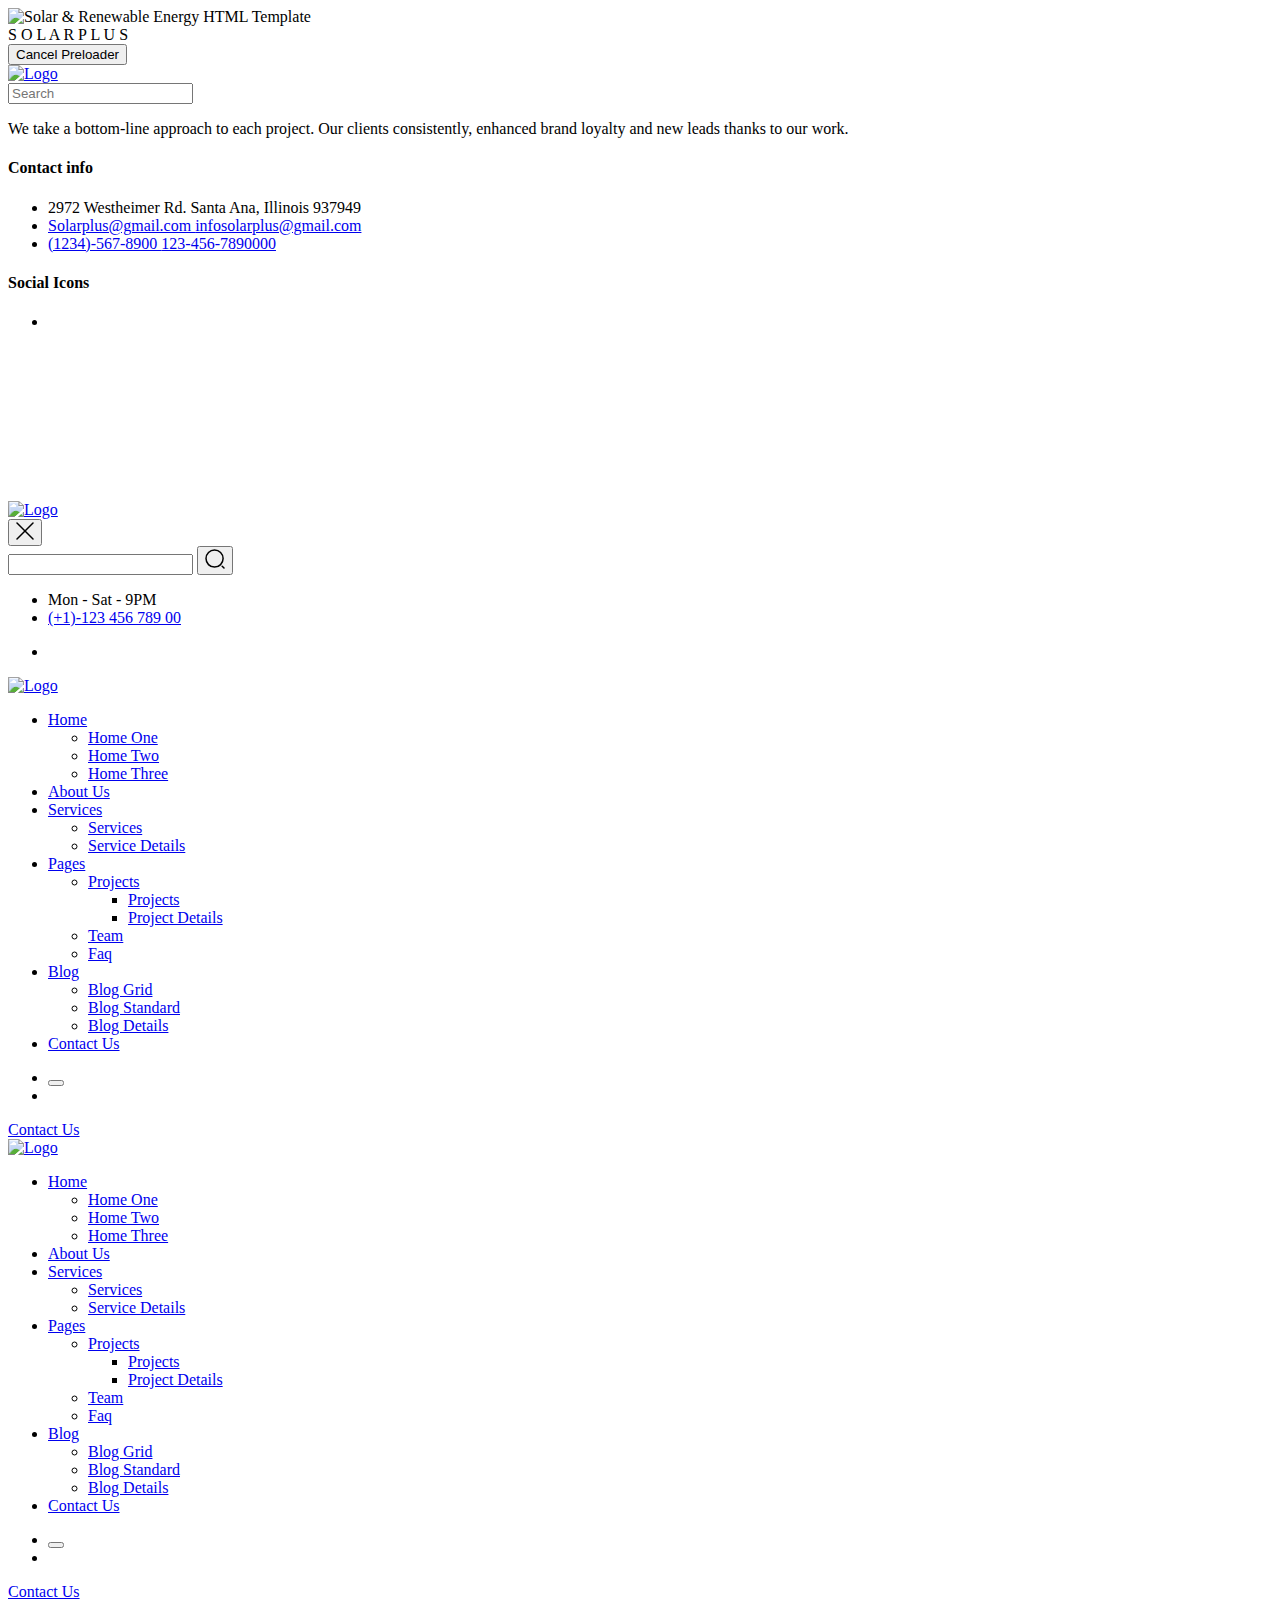
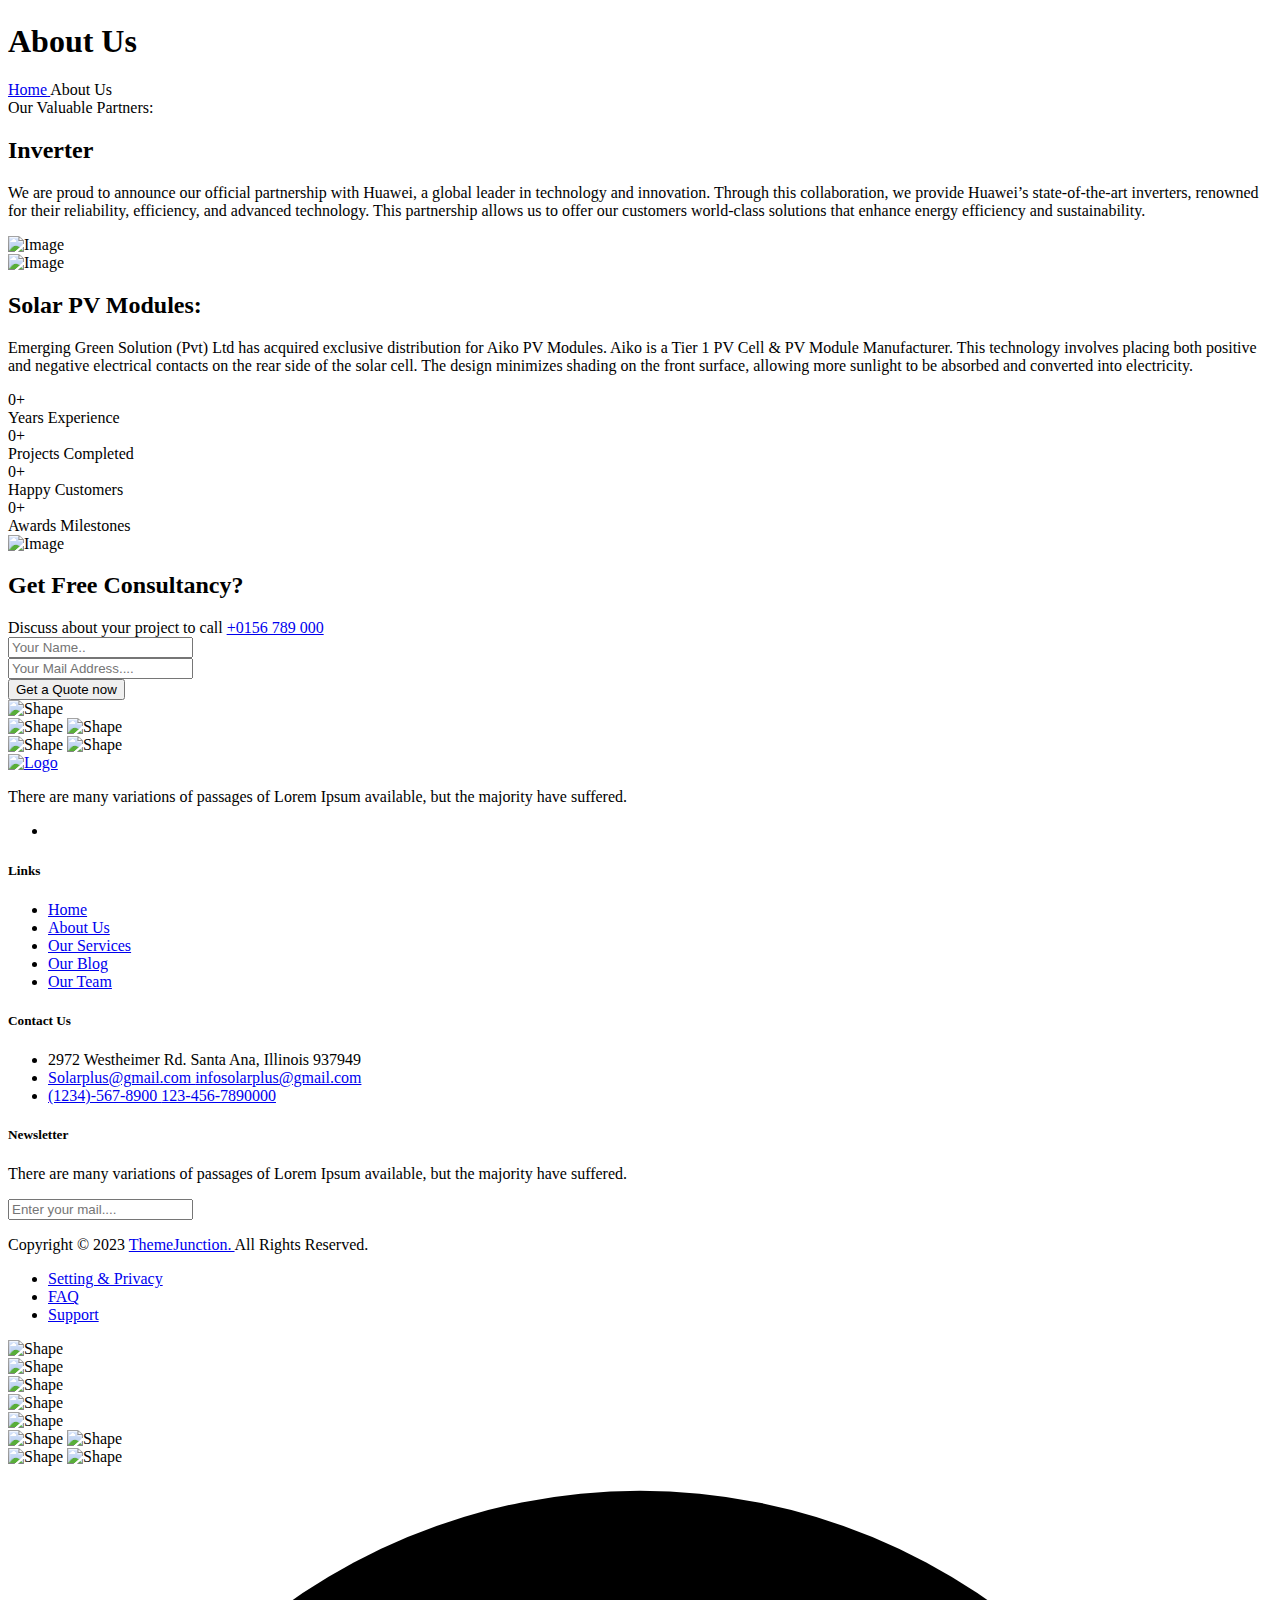
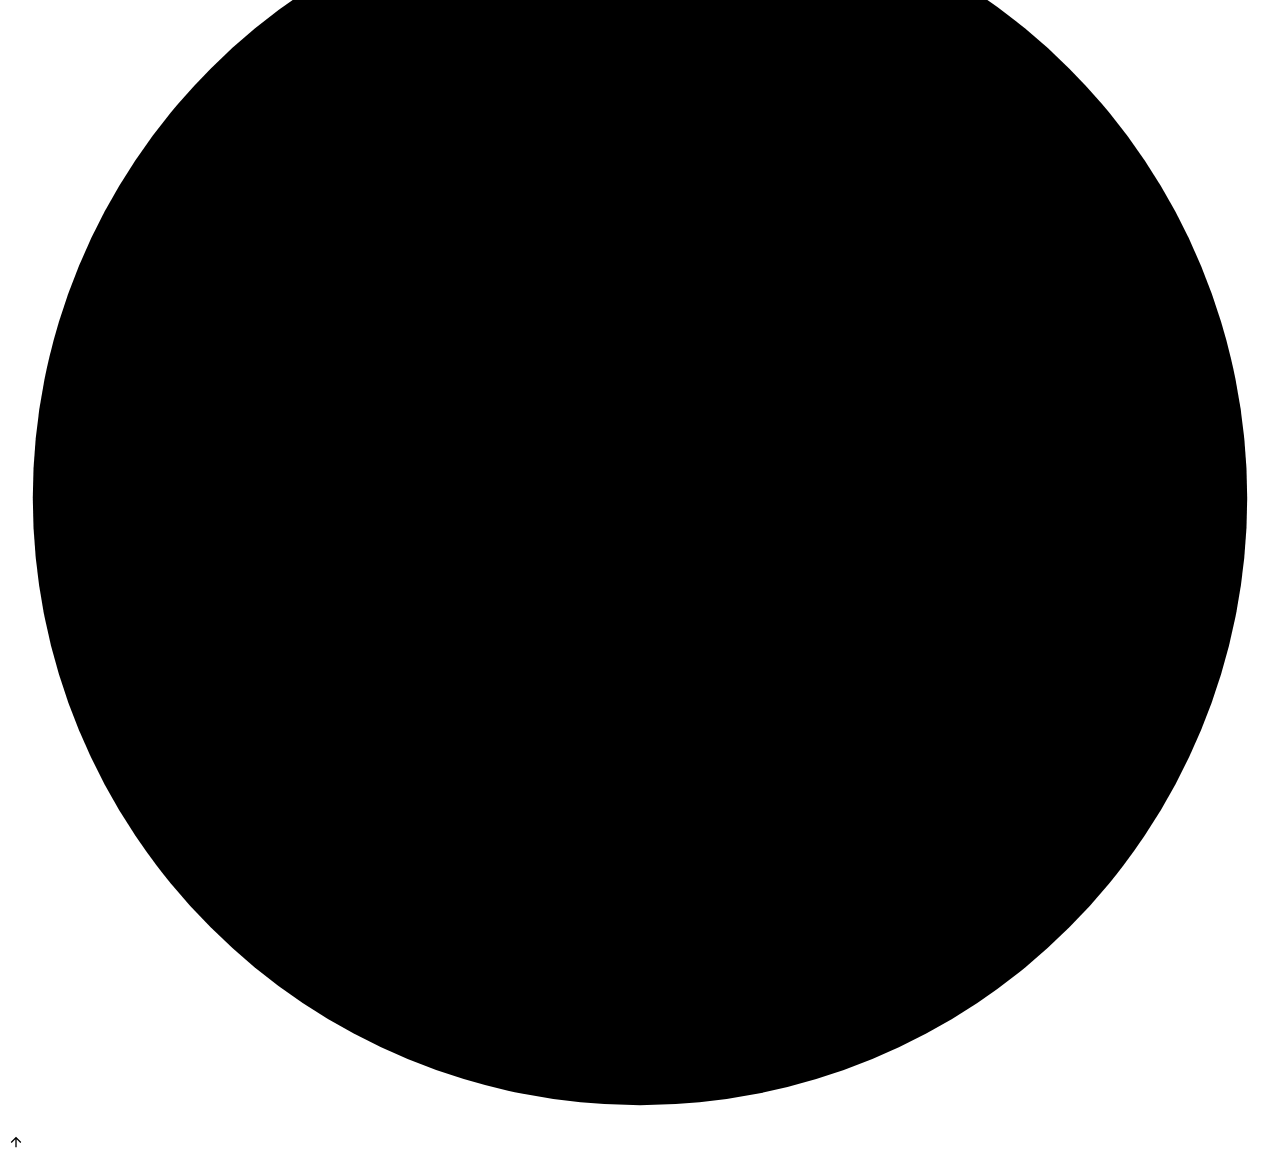
==== about-us.html @ 1e891305 "without ASSETS" ====
<!DOCTYPE html>
<html class="no-js" lang="en">

<head>
    <meta charset="utf-8" />
    <meta http-equiv="x-ua-compatible" content="ie=edge" />
    <meta name="viewport" content="width=device-width, initial-scale=1" />
    <meta name="description" content="" />

    <!-- Site Title -->
    <title>SolarPlus - Solar & Renewable Energy HTML Template</title>

    <!-- Place favicon.ico in the root directory -->
    <link rel="apple-touch-icon" href="assets/images/fav.svg" />
    <link rel="shortcut icon" type="image/x-icon" href="assets/images/fav.svg" />

    <!-- CSS here -->
    <link rel="stylesheet" href="assets/css/bootstrap.min.css" />
    <link rel="stylesheet" href="assets/css/font-awesome-pro.min.css" />
    <link rel="stylesheet" href="assets/css/flaticon_solar_plus.css" />
    <link rel="stylesheet" href="assets/css/swiper.min.css" />
    <link rel="stylesheet" href="assets/css/odometer.min.css" />
    <link rel="stylesheet" href="assets/css/magnific-popup.css" />
    <link rel="stylesheet" href="assets/css/meanmenu.css" />
    <link rel="stylesheet" href="assets/css/main.css" />
</head>

<body>
    <!-- Preloader start -->
    <div id="preloader" class="preloader">
        <div class="animation-preloader">
            <div class="spinner">
                <div class="loader-icon">
                    <img src="assets/images/fav.svg" alt="Solar & Renewable Energy HTML Template" />
                </div>
            </div>
            <div class="txt-loading">
                <span data-text-preloader="S" class="letters-loading"> S </span>
                <span data-text-preloader="O" class="letters-loading"> O </span>
                <span data-text-preloader="L" class="letters-loading"> L </span>
                <span data-text-preloader="A" class="letters-loading"> A </span>
                <span data-text-preloader="R" class="letters-loading"> R </span>
                <span data-text-preloader="P" class="letters-loading"> P </span>
                <span data-text-preloader="L" class="letters-loading"> L </span>
                <span data-text-preloader="U" class="letters-loading"> U </span>
                <span data-text-preloader="S" class="letters-loading"> S </span>
            </div>
        </div>
        <button class="tj-header-btn btn">Cancel Preloader</button>
    </div>
    <!-- Preloader end -->

    <!-- start: Offcanvas Area -->
    <div id="tj-overlay-bg" class="tj-overlay-canvas"></div>
    <div class="tj-offcanvas-area">
        <div class="tj-offcanvas-header d-flex align-items-center justify-content-between">
            <div class="logo-area text-center">
                <a href="index.html"><img src="assets/images/logos/main-logo.png" alt="Logo" /></a>
            </div>
            <div class="offcanvas-icon">
                <a id="canva_close" href="#">
                    <i class="fa-light fa-xmark"></i>
                </a>
            </div>
        </div>
        <div class="tj-search-box">
            <form action="#">
                <input type="text" class="form-control-1" name="search" id="search" placeholder="Search" />
                <a href="#"> <i class="fal fa-search"></i></a>
            </form>
        </div>
        <!-- Canvas Mobile Menu start -->
        <nav class="right_menu_togle mobile-navbar-menu d-lg-none" id="mobile-navbar-menu"></nav>
        <div class="canvas-content-area d-none d-lg-block">
            <div class="contact-info-list">
                <p class="des">
                    We take a bottom-line approach to each project. Our clients consistently, enhanced brand loyalty
                    and new leads thanks to our work.
                </p>
                <div class="canvas-title">
                    <h4 class="title">Contact info</h4>
                </div>
                <div class="footer-contact">
                    <ul>
                        <li><i class="flaticon-location"></i> 2972 Westheimer Rd. Santa Ana, Illinois 937949</li>
                        <li>
                            <i class="flaticon-open"></i>
                            <a href="mailto:solarplus@gmail.com">Solarplus@gmail.com </a>
                            <a href="mailto:infosolarplus@gmail.com">infosolarplus@gmail.com</a>
                        </li>
                        <li>
                            <i class="flaticon-phone"></i><a href="tel:(1234)5678900">(1234)-567-8900 </a>
                            <a class="d-block" href="tel:1234567890000">123-456-7890000</a>
                        </li>
                    </ul>
                </div>
            </div>
            <div class="offcanvas-share">
                <div class="canvas-title">
                    <h4 class="title">Social Icons</h4>
                </div>
                <ul>
                    <li>
                        <a href="#"><i class="fa-brands fa-x-twitter"></i></a>
                        <a href="#"><i class="fa-brands fa-whatsapp"></i></a>
                        <a href="#"><i class="fa-brands fa-instagram"></i></a>
                        <a href="#"><i class="fa-brands fa-facebook-f"></i></a>
                    </li>
                </ul>
            </div>
            <div class="contact-map">
                <iframe
                    src="https://maps.google.com/maps?q=manhatan&amp;t=&amp;z=13&amp;ie=UTF8&amp;iwloc=&amp;output=embed"
                    style="border: 0" allowfullscreen=""></iframe>
            </div>
        </div>
    </div>
    <!-- end: Offcanvas Area -->

    <!-- start: Search Popup -->
    <div class="search_popup">
        <div class="container">
            <div class="row">
                <div class="col-xxl-12">
                    <div class="search_wrapper">
                        <div class="search_top d-flex justify-content-between align-items-center">
                            <div class="search_logo">
                                <a href="index.html">
                                    <img src="assets/images/logos/main-logo.png" alt="Logo" />
                                </a>
                            </div>
                            <div class="search_close">
                                <button type="button" class="search_close_btn">
                                    <svg width="18" height="18" viewBox="0 0 18 18" fill="none"
                                        xmlns="http://www.w3.org/2000/svg">
                                        <path d="M17 1L1 17" stroke="currentColor" stroke-width="1.5"
                                            stroke-linecap="round" stroke-linejoin="round" />
                                        <path d="M1 1L17 17" stroke="currentColor" stroke-width="1.5"
                                            stroke-linecap="round" stroke-linejoin="round" />
                                    </svg>
                                </button>
                            </div>
                        </div>
                        <div class="search_form">
                            <form action="#">
                                <div class="search_input">
                                    <input class="search-input-field" type="text" placeholder="" />
                                    <span class="search-focus-border"></span>
                                    <button type="submit">
                                        <svg width="20" height="20" viewBox="0 0 20 20" fill="none"
                                            xmlns="http://www.w3.org/2000/svg">
                                            <path
                                                d="M9.55 18.1C14.272 18.1 18.1 14.272 18.1 9.55C18.1 4.82797 14.272 1 9.55 1C4.82797 1 1 4.82797 1 9.55C1 14.272 4.82797 18.1 9.55 18.1Z"
                                                stroke="currentColor" stroke-width="1.5" stroke-linecap="round"
                                                stroke-linejoin="round" />
                                            <path d="M19.0002 19.0002L17.2002 17.2002" stroke="currentColor"
                                                stroke-width="1.5" stroke-linecap="round" stroke-linejoin="round" />
                                        </svg>
                                    </button>
                                </div>
                            </form>
                        </div>
                    </div>
                </div>
            </div>
        </div>
    </div>
    <div class="search-popup-overlay"></div>
    <!-- end: Search Popup -->

    <!-- start: Header Area -->
    <header class="tj-header-area header-absolute header-1">
        <div class="tj-header-topbar-area">
            <div class="container">
                <div class="row">
                    <div class="col-lg-12">
                        <div class="header-content-area">
                            <div class="header-info">
                                <ul>
                                    <li><i class="flaticon-back-in-time"></i>Mon - Sat - 9PM</li>
                                    <li>
                                        <i class="flaticon-phone"></i><a href="tel:(+1)-12345678900">(+1)-123 456 789
                                            00</a>
                                    </li>
                                </ul>
                            </div>
                            <div class="header-share">
                                <ul>
                                    <li>
                                        <a href="#"><i class="fa-brands fa-x-twitter"></i></a>
                                        <a href="#"><i class="fa-brands fa-whatsapp"></i></a>
                                        <a href="#"><i class="fa-brands fa-instagram"></i></a>
                                        <a href="#"><i class="fa-brands fa-facebook-f"></i></a>
                                    </li>
                                </ul>
                            </div>
                        </div>
                    </div>
                </div>
            </div>
        </div>
        <div class="tj-bottom-content-area">
            <div class="container">
                <div class="row">
                    <div class="col-lg-12">
                        <div class="bottom-content-area">
                            <div class="menu-area">
                                <div class="logo-area">
                                    <a href="index.html"><img src="assets/images/logos/main-logo.png" alt="Logo" /></a>
                                </div>
                                <div class="tj-menu-area d-lg-block d-none">
                                    <nav>
                                        <ul>
                                            <li class="has-dropdown">
                                                <a href="index.html">Home</a>
                                                <ul class="sub-menu">
                                                    <li>
                                                        <a href="index.html">Home One</a>
                                                    </li>
                                                    <li><a href="index-2.html">Home Two</a></li>
                                                    <li><a href="index-3.html">Home Three</a></li>
                                                </ul>
                                            </li>
                                            <li class="current-menu-item">
                                                <a href="about-us.html">About Us</a>
                                            </li>
                                            <li class="has-dropdown">
                                                <a href="services.html">Services</a>
                                                <ul class="sub-menu">
                                                    <li>
                                                        <a href="services.html">Services</a>
                                                    </li>
                                                    <li>
                                                        <a href="service-details.html">Service Details</a>
                                                    </li>
                                                </ul>
                                            </li>
                                            <li class="has-dropdown">
                                                <a href="javascript:void(0)">Pages</a>
                                                <ul class="sub-menu">
                                                    <li class="has-dropdown">
                                                        <a href="project.html">Projects</a>
                                                        <ul class="sub-menu">
                                                            <li>
                                                                <a href="project.html">Projects</a>
                                                            </li>
                                                            <li>
                                                                <a href="project-details.html">Project Details</a>
                                                            </li>
                                                        </ul>
                                                    </li>
                                                    <li>
                                                        <a href="team.html">Team</a>
                                                    </li>
                                                    <li>
                                                        <a href="faq.html">Faq</a>
                                                    </li>
                                                </ul>
                                            </li>
                                            <li class="has-dropdown">
                                                <a href="blog.html">Blog</a>
                                                <ul class="sub-menu">
                                                    <li>
                                                        <a href="blog-grid.html">Blog Grid</a>
                                                    </li>
                                                    <li>
                                                        <a href="blog.html">Blog Standard</a>
                                                    </li>
                                                    <li>
                                                        <a href="blog-details.html">Blog Details</a>
                                                    </li>
                                                </ul>
                                            </li>
                                            <li><a href="contact.html">Contact Us</a></li>
                                        </ul>
                                    </nav>
                                </div>
                            </div>
                            <div class="info-right-item">
                                <div class="info-navbar">
                                    <ul>
                                        <li class="header_searce">
                                            <button class="search-btn">
                                                <i class="flaticon-search"></i>
                                            </button>
                                        </li>
                                        <li>
                                            <a class="canva_expander nav-menu-link menu-button" href="#"><i
                                                    class="flaticon-menu"></i></a>
                                        </li>
                                    </ul>
                                </div>
                                <div class="info-item d-none d-md-block">
                                    <a class="tj-header-btn btn" href="contact.html">Contact Us <i
                                            class="flaticon-right-arrow"></i></a>
                                </div>
                            </div>
                        </div>
                    </div>
                </div>
            </div>
        </div>
    </header>
    <header class="tj-header-area header-sticky header-1">
        <div class="tj-bottom-content-area">
            <div class="container">
                <div class="row">
                    <div class="col-lg-12">
                        <div class="bottom-content-area">
                            <div class="menu-area">
                                <div class="logo-area">
                                    <a href="index.html"><img src="assets/images/logos/main-logo.png" alt="Logo" /></a>
                                </div>
                                <div class="tj-menu-area d-lg-block d-none" id="main-menu">
                                    <nav id="mobile-menu">
                                        <ul>
                                            <li class="has-dropdown">
                                                <a href="index.html">Home</a>
                                                <ul class="sub-menu">
                                                    <li>
                                                        <a href="index.html">Home One</a>
                                                    </li>
                                                    <li><a href="index-2.html">Home Two</a></li>
                                                    <li><a href="index-3.html">Home Three</a></li>
                                                </ul>
                                            </li>
                                            <li class="current-menu-item">
                                                <a href="about-us.html">About Us</a>
                                            </li>
                                            <li class="has-dropdown">
                                                <a href="services.html">Services</a>
                                                <ul class="sub-menu">
                                                    <li>
                                                        <a href="services.html">Services</a>
                                                    </li>
                                                    <li>
                                                        <a href="service-details.html">Service Details</a>
                                                    </li>
                                                </ul>
                                            </li>
                                            <li class="has-dropdown">
                                                <a href="javascript:void(0)">Pages</a>
                                                <ul class="sub-menu">
                                                    <li class="has-dropdown">
                                                        <a href="project.html">Projects</a>
                                                        <ul class="sub-menu">
                                                            <li>
                                                                <a href="project.html">Projects</a>
                                                            </li>
                                                            <li>
                                                                <a href="project-details.html">Project Details</a>
                                                            </li>
                                                        </ul>
                                                    </li>
                                                    <li>
                                                        <a href="team.html">Team</a>
                                                    </li>
                                                    <li>
                                                        <a href="faq.html">Faq</a>
                                                    </li>
                                                </ul>
                                            </li>
                                            <li class="has-dropdown">
                                                <a href="blog.html">Blog</a>
                                                <ul class="sub-menu">
                                                    <li>
                                                        <a href="blog-grid.html">Blog Grid</a>
                                                    </li>
                                                    <li>
                                                        <a href="blog.html">Blog Standard</a>
                                                    </li>
                                                    <li>
                                                        <a href="blog-details.html">Blog Details</a>
                                                    </li>
                                                </ul>
                                            </li>
                                            <li><a href="contact.html">Contact Us</a></li>
                                        </ul>
                                    </nav>
                                </div>
                            </div>
                            <div class="info-right-item">
                                <div class="info-navbar">
                                    <ul>
                                        <li class="header_searce">
                                            <button class="search-btn">
                                                <i class="flaticon-search"></i>
                                            </button>
                                        </li>
                                        <li>
                                            <a class="canva_expander nav-menu-link menu-button" href="#"><i
                                                    class="flaticon-menu"></i></a>
                                        </li>
                                    </ul>
                                </div>
                                <div class="info-item d-none d-md-block">
                                    <a class="tj-header-btn btn" href="contact.html">Contact Us <i
                                            class="flaticon-right-arrow"></i></a>
                                </div>
                            </div>
                        </div>
                    </div>
                </div>
            </div>
        </div>
    </header>
    <!-- end: Header Area -->

    <main class="site-content">
        <!--=========== Breadcrumb Start =========-->
        <section class="breadcrumb-wrapper" data-bg-image="./assets/images/banner/breadcrumb-background.jpg">
            <div class="container">
                <div class="row">
                    <div class="col-lg-12">
                        <div class="breadcrumb-content-area">
                            <div class="breadcrumb-heading">
                                <h1 class="breadcrumb-title">About Us</h1>
                            </div>
                            <div class="breadcrumb-link">
                                <span>
                                    <a href="index.html">
                                        <span>Home</span>
                                    </a>
                                </span>
                                <i class="fa-light fa-angle-right"></i>
                                <span>
                                    <span>About Us</span>
                                </span>
                            </div>
                        </div>
                    </div>
                </div>
            </div>
        </section>
        <!--=========== Breadcrumb End =========-->

        <!--=========== About Section Start =========-->
        <section class="tj-about-section tj-about-page">
            <div class="container">
                <div class="row align-items-center">
                    <div class="col-xl-5 col-lg-5">
                        <div class="about-content-one">
                            <div class="tj-sec-heading">
                                <span class="sub-title">Our Valuable Partners:</span>
                                <h2 class="sec-title">
                                    Inverter <br />
                                </h2>
                                <div class="desc">
                                    <p>
                                        We are proud to announce our official partnership with Huawei, a global leader in technology and innovation.
                                         Through this collaboration, we provide Huawei’s state-of-the-art inverters, renowned for their reliability,
                                          efficiency, and advanced technology. 
                                        This partnership allows us to offer our customers world-class solutions that enhance energy efficiency and sustainability.
                                    </p>
                                </div>
                            </div>
                        </div>
                    </div>
                    <div class="col-xl-7 col-lg-7">
                        <div class="about-image-group">
                            <div class="about-lg-image">
                                <img src="assets/images/about/about-1.jpg" alt="Image" />
                                <!-- <div class="about-circle">
                                    <div class="video-play">
                                        <a class="venobox popup-videos-button" data-autoplay="true" data-vbtype="video"
                                            href="https://www.youtube.com/watch?v=ADmQTw4qqTY">
                                            <i class="fa-solid fa-play"></i>
                                            <svg class="shape-1" viewBox="0 0 100 100" width="150" height="100">
                                                <defs>
                                                    <path id="circle" d="
                                                          M 50, 50
                                                          m -37, 0
                                                          a 37,37 0 1,1 74,0
                                                          a 37,37 0 1,1 -74,0" />
                                                </defs>
                                                <text font-size="16">
                                                    <textPath xlink:href="#circle" class="shape-1">
                                                        Solar Energy . Solar Energy .
                                                    </textPath>
                                                </text>
                                            </svg>
                                        </a>
                                    </div>
                                </div> -->
                            </div>
                        </div>
                    </div>
                </div>
            </div>
        </section>
        <section class="tj-about-section tj-about-page"></section>
            <div class="container">
                <div class="row align-items-center">
                    
                    <div class="col-xl-7 col-lg-7">
                        <div>
                            <div class="about-lg-image">
                                <img src="assets/images/about/about11.jpg" alt="Image" />
                                
                            </div>
                        </div>
                    </div>
                    <div class="col-xl-5 col-lg-5">
                        <div class="about-content-one">
                            <div class="tj-sec-heading">
                                <h2 class="sec-title">
                                    Solar PV Modules: <br />
                                </h2>
                                <div class="desc">
                                    <p>
                                        Emerging Green Solution (Pvt) Ltd has acquired exclusive distribution for Aiko PV Modules. 
                                        Aiko is a Tier 1 PV Cell & PV Module Manufacturer. This technology involves placing both positive 
                                        and negative electrical contacts on the rear side of the solar cell.
                                         The design minimizes shading on the front surface, allowing more sunlight to be absorbed and converted into electricity.
                                    </p>
                                </div>
                            </div>
                        </div>
                    </div>
                </div>
            </div>
        </section>
        <!--=========== About Section End =========-->

        <!--=========== Counter Section Start =========-->
        <section class="tj-counter-section">
            <div class="container">
                <div class="row align-items-center">
                    <div class="col-lg-4 col-md-5">
                        <div class="counter-content-area">
                            <div class="counter-item-two">
                                <div class="counter-icon">
                                    <i class="flaticon-experience"></i>
                                </div>
                                <div class="counter-number">
                                    <div class="tj-count"><span class="odometer" data-count="48">0</span>+</div>
                                    <span class="sub-title">Years Experience</span>
                                </div>
                            </div>
                            <div class="counter-item-two">
                                <div class="counter-icon">
                                    <i class="flaticon-completed-task"></i>
                                </div>
                                <div class="counter-number">
                                    <div class="tj-count"><span class="odometer" data-count="239">0</span>+</div>
                                    <span class="sub-title">Projects Completed</span>
                                </div>
                            </div>
                            <div class="counter-item-two">
                                <div class="counter-icon">
                                    <i class="flaticon-customer-service"></i>
                                </div>
                                <div class="counter-number">
                                    <div class="tj-count"><span class="odometer" data-count="230">0</span>+</div>
                                    <span class="sub-title">Happy Customers</span>
                                </div>
                            </div>
                            <div class="counter-item-two">
                                <div class="counter-icon">
                                    <i class="flaticon-timeline"></i>
                                </div>
                                <div class="counter-number">
                                    <div class="tj-count"><span class="odometer" data-count="380">0</span>+</div>
                                    <span class="sub-title">Awards Milestones</span>
                                </div>
                            </div>
                        </div>
                    </div>
                    <div class="col-lg-8 col-md-7">
                        <div class="counter-wrapper">
                            <img src="assets/images/project/counter-1.jpg" alt="Image" />
                        </div>
                    </div>
                </div>
            </div>
        </section>
        <!--=========== Counter Section End =========-->

        <!--=========== Subscribe Section Start =========-->
        <section class="tj-subscribe-section">
            <div class="container">
                <div class="row">
                    <div class="container">
                        <div class="row">
                            <div class="col-lg-12">
                                <div class="gallery-text">
                                    <div class="tj-sec-heading">
                                        <h2 class="sec-title">Get Free Consultancy?</h2>
                                        <div class="gallery-contact">
                                            Discuss about your project to call
                                            <a href="tel:+0156789000"> +0156 789 000</a>
                                        </div>
                                    </div>
                                </div>
                                <div class="form-box-one">
                                    <div class="input-form">
                                        <input type="text" id="name" name="name" placeholder="Your Name.."
                                            required="" />
                                    </div>
                                    <div class="input-form">
                                        <input type="email" id="email" name="email" placeholder="Your Mail Address...."
                                            required="" />
                                    </div>
                                    <div class="subscribe-button">
                                        <button class="tj-primary-btn btn" type="submit" value="submit">
                                            Get a Quote now <i class="flaticon-right-arrow"></i>
                                        </button>
                                    </div>
                                </div>
                            </div>
                        </div>
                    </div>
                </div>
            </div>
            <div class="subscribe-bg-shape">
                <div class="shape-1">
                    <img src="assets/images/shape/solar.svg" alt="Shape" />
                </div>
                <div class="shape-two">
                    <img class="shape-1" src="assets/images/shape/shape-2.svg" alt="Shape" />
                    <img class="shape-2" src="assets/images/shape/shape-3.svg" alt="Shape" />
                </div>
                <div class="shape-three">
                    <img class="shape-1" src="assets/images/shape/shape-2.svg" alt="Shape" />
                    <img class="shape-2" src="assets/images/shape/shape-3.svg" alt="Shape" />
                </div>
            </div>
        </section>
        <!--=========== Subscribe Section End =========-->

        <!--=========== Gallery Section Start =========-->
        <section class="tj-gallery-section">
            <div class="container-fluid p-0">
                <div class="widget_gallery popup-gallery">
                    <div class="swiper tj-gallery-slider">
                        <div class="swiper-wrapper">
                            <div class="swiper-slide">
                                <a class="tj-gallery-item" href="assets/images/gallery/gallery-6.jpg">
                                    <div class="image-box" data-bg-image="assets/images/gallery/gallery-1.jpg">
                                        <div class="gallery-icon">
                                            <i class="fa-regular fa-plus"></i>
                                        </div>
                                    </div>
                                </a>
                            </div>
                            <div class="swiper-slide">
                                <a class="tj-gallery-item" href="assets/images/gallery/gallery-7.jpg">
                                    <div class="image-box" data-bg-image="assets/images/gallery/gallery-2.jpg">
                                        <div class="gallery-icon">
                                            <i class="fa-regular fa-plus"></i>
                                        </div>
                                    </div>
                                </a>
                            </div>
                            <div class="swiper-slide">
                                <a class="tj-gallery-item" href="assets/images/gallery/gallery-8.jpg">
                                    <div class="image-box" data-bg-image="assets/images/gallery/gallery-3.jpg">
                                        <div class="gallery-icon">
                                            <i class="fa-regular fa-plus"></i>
                                        </div>
                                    </div>
                                </a>
                            </div>
                            <div class="swiper-slide">
                                <a class="tj-gallery-item" href="assets/images/gallery/gallery-9.jpg">
                                    <div class="image-box" data-bg-image="assets/images/gallery/gallery-4.jpg">
                                        <div class="gallery-icon">
                                            <i class="fa-regular fa-plus"></i>
                                        </div>
                                    </div>
                                </a>
                            </div>
                            <div class="swiper-slide">
                                <a class="tj-gallery-item" href="assets/images/gallery/gallery-10.jpg">
                                    <div class="image-box" data-bg-image="assets/images/gallery/gallery-5.jpg">
                                        <div class="gallery-icon">
                                            <i class="fa-regular fa-plus"></i>
                                        </div>
                                    </div>
                                </a>
                            </div>
                        </div>
                        <div class="gallery-navigation">
                            <div class="swiper-button-next"></div>
                            <div class="swiper-button-prev"></div>
                        </div>
                    </div>
                </div>
            </div>
        </section>
        <!--=========== Gallery Section End =========-->
    </main>

    <!--=========== Footer Area Start =========-->
    <footer class="tj-footer-area">
        <div class="footer-top-area">
            <div class="container">
                <div class="row">
                    <div class="col-lg-3 col-md-6">
                        <div class="footer-widget footer1-col-1">
                            <div class="footer-info">
                                <div class="footer-logo">
                                    <a href="index.html"><img src="assets/images/logos/main-logo.png" alt="Logo" /></a>
                                </div>
                                <div class="desc">
                                    <p>
                                        There are many variations of passages of Lorem Ipsum available, but the
                                        majority have suffered.
                                    </p>
                                </div>
                                <div class="footer-share">
                                    <ul>
                                        <li>
                                            <a href="#"><i class="fa-brands fa-x-twitter"></i></a>
                                            <a href="#"><i class="fa-brands fa-whatsapp"></i></a>
                                            <a href="#"><i class="fa-brands fa-instagram"></i></a>
                                            <a href="#"><i class="fa-brands fa-facebook-f"></i></a>
                                        </li>
                                    </ul>
                                </div>
                            </div>
                        </div>
                    </div>
                    <div class="col-lg-2 col-md-6">
                        <div class="footer-widget footer1-col-2 widget_nav_menu">
                            <div class="footer-title">
                                <h5 class="title">Links</h5>
                            </div>
                            <div class="footer-menu">
                                <ul>
                                    <li><a href="#">Home</a></li>
                                    <li><a href="#">About Us</a></li>
                                    <li><a href="#">Our Services</a></li>
                                    <li><a href="#">Our Blog</a></li>
                                    <li><a href="#">Our Team</a></li>
                                </ul>
                            </div>
                        </div>
                    </div>
                    <div class="col-lg-3 col-md-6">
                        <div class="footer-widget footer1-col-3">
                            <div class="footer-title">
                                <h5 class="title">Contact Us</h5>
                            </div>
                            <div class="footer-contact">
                                <ul>
                                    <li>
                                        <i class="flaticon-location"></i> 2972 Westheimer Rd. Santa Ana, Illinois
                                        937949
                                    </li>
                                    <li>
                                        <i class="flaticon-open"></i>
                                        <a href="mailto:solarplus@gmail.com">Solarplus@gmail.com </a>
                                        <a href="mailto:infosolarplus@gmail.com">infosolarplus@gmail.com</a>
                                    </li>
                                    <li>
                                        <i class="flaticon-phone"></i><a href="tel:(1234)5678900">(1234)-567-8900 </a>
                                        <a class="d-block" href="tel:1234567890000">123-456-7890000</a>
                                    </li>
                                </ul>
                            </div>
                        </div>
                    </div>
                    <div class="col-lg-4 col-md-6">
                        <div class="footer-widget footer1-col-4">
                            <div class="footer-title">
                                <h5 class="title">Newsletter</h5>
                            </div>
                            <div class="footer-newsletter">
                                <div class="desc">
                                    <p>
                                        There are many variations of passages of Lorem Ipsum available, but the
                                        majority have suffered.
                                    </p>
                                </div>
                                <div class="footer-form">
                                    <input type="email" id="mail" name="email" placeholder="Enter your mail...." />
                                    <a href="#"><i class="flaticon-sent"></i></a>
                                </div>
                            </div>
                        </div>
                    </div>
                </div>
            </div>
        </div>
        <div class="tj-copyright-area">
            <div class="container">
                <div class="row">
                    <div class="col-lg-12">
                        <div class="copyright-content-ara">
                            <div class="copyright-text">
                                <p>
                                    Copyright © 2023 <a href="#" target="_blank"> ThemeJunction. </a> All Rights
                                    Reserved.
                                </p>
                            </div>
                            <div class="copyright-menu">
                                <ul>
                                    <li><a href="#">Setting & Privacy</a></li>
                                    <li><a href="#">FAQ</a></li>
                                    <li><a href="#">Support</a></li>
                                </ul>
                            </div>
                        </div>
                    </div>
                </div>
            </div>
        </div>
        <div class="footer-section-shape">
            <div class="secton-group-one">
                <div class="shape-one">
                    <img src="assets/images/shape/footer-1.svg" alt="Shape" />
                </div>
                <div class="shape-two">
                    <img src="assets/images/shape/footer-2.svg" alt="Shape" />
                </div>
                <div class="shape-three">
                    <img src="assets/images/shape/footer-3.svg" alt="Shape" />
                </div>
                <div class="shape-four">
                    <img src="assets/images/shape/footer-4.svg" alt="Shape" />
                </div>
                <div class="shape-five">
                    <img src="assets/images/shape/footer-8.svg" alt="Shape" />
                </div>
            </div>
            <div class="secton-group-two">
                <div class="shape-one">
                    <img class="image-1" src="assets/images/shape/footer-5.svg" alt="Shape" />
                    <img class="image-2" src="assets/images/shape/footer-6.svg" alt="Shape" />
                </div>
                <div class="shape-two">
                    <img class="image-1" src="assets/images/shape/footer-5.svg" alt="Shape" />
                    <img class="image-2" src="assets/images/shape/footer-6.svg" alt="Shape" />
                </div>
            </div>
        </div>
    </footer>
    <!--=========== Footer Area End =========-->

    <!-- start: Scroll Area -->
    <div class="solar-scroll-top">
        <svg class="progress-circle svg-content" width="100%" height="100%" viewBox="-1 -1 102 102">
            <path d="M50,1 a49,49 0 0,1 0,98 a49,49 0 0,1 0,-98" style="
                        transition: stroke-dashoffset 10ms linear 0s;
                        stroke-dasharray: 307.919px, 307.919px;
                        stroke-dashoffset: 71.1186px;
                    "></path>
        </svg>
        <div class="solar-scroll-top-icon">
            <svg xmlns="http://www.w3.org/2000/svg" aria-hidden="true" role="img" width="1em" height="1em"
                viewBox="0 0 24 24" data-icon="mdi:arrow-up" class="iconify iconify--mdi">
                <path fill="currentColor" d="M13 20h-2V8l-5.5 5.5l-1.42-1.42L12 4.16l7.92 7.92l-1.42 1.42L13 8v12Z">
                </path>
            </svg>
        </div>
    </div>
    <!-- end: Scroll Area -->

    <!-- JS here -->
    <script src="assets/js/jquery.min.js"></script>
    <script src="assets/js/bootstrap.bundle.min.js"></script>
    <script src="assets/js/waypoints.min.js"></script>
    <script src="assets/js/odometer.min.js"></script>
    <script src="assets/js/swiper.min.js"></script>
    <script src="assets/js/magnific-popup.js"></script>
    <script src="assets/js/imagesloaded-pkgd.js"></script>
    <script src="assets/js/meanmenu.js"></script>
    <script src="assets/js/main.js"></script>
</body>

</html>
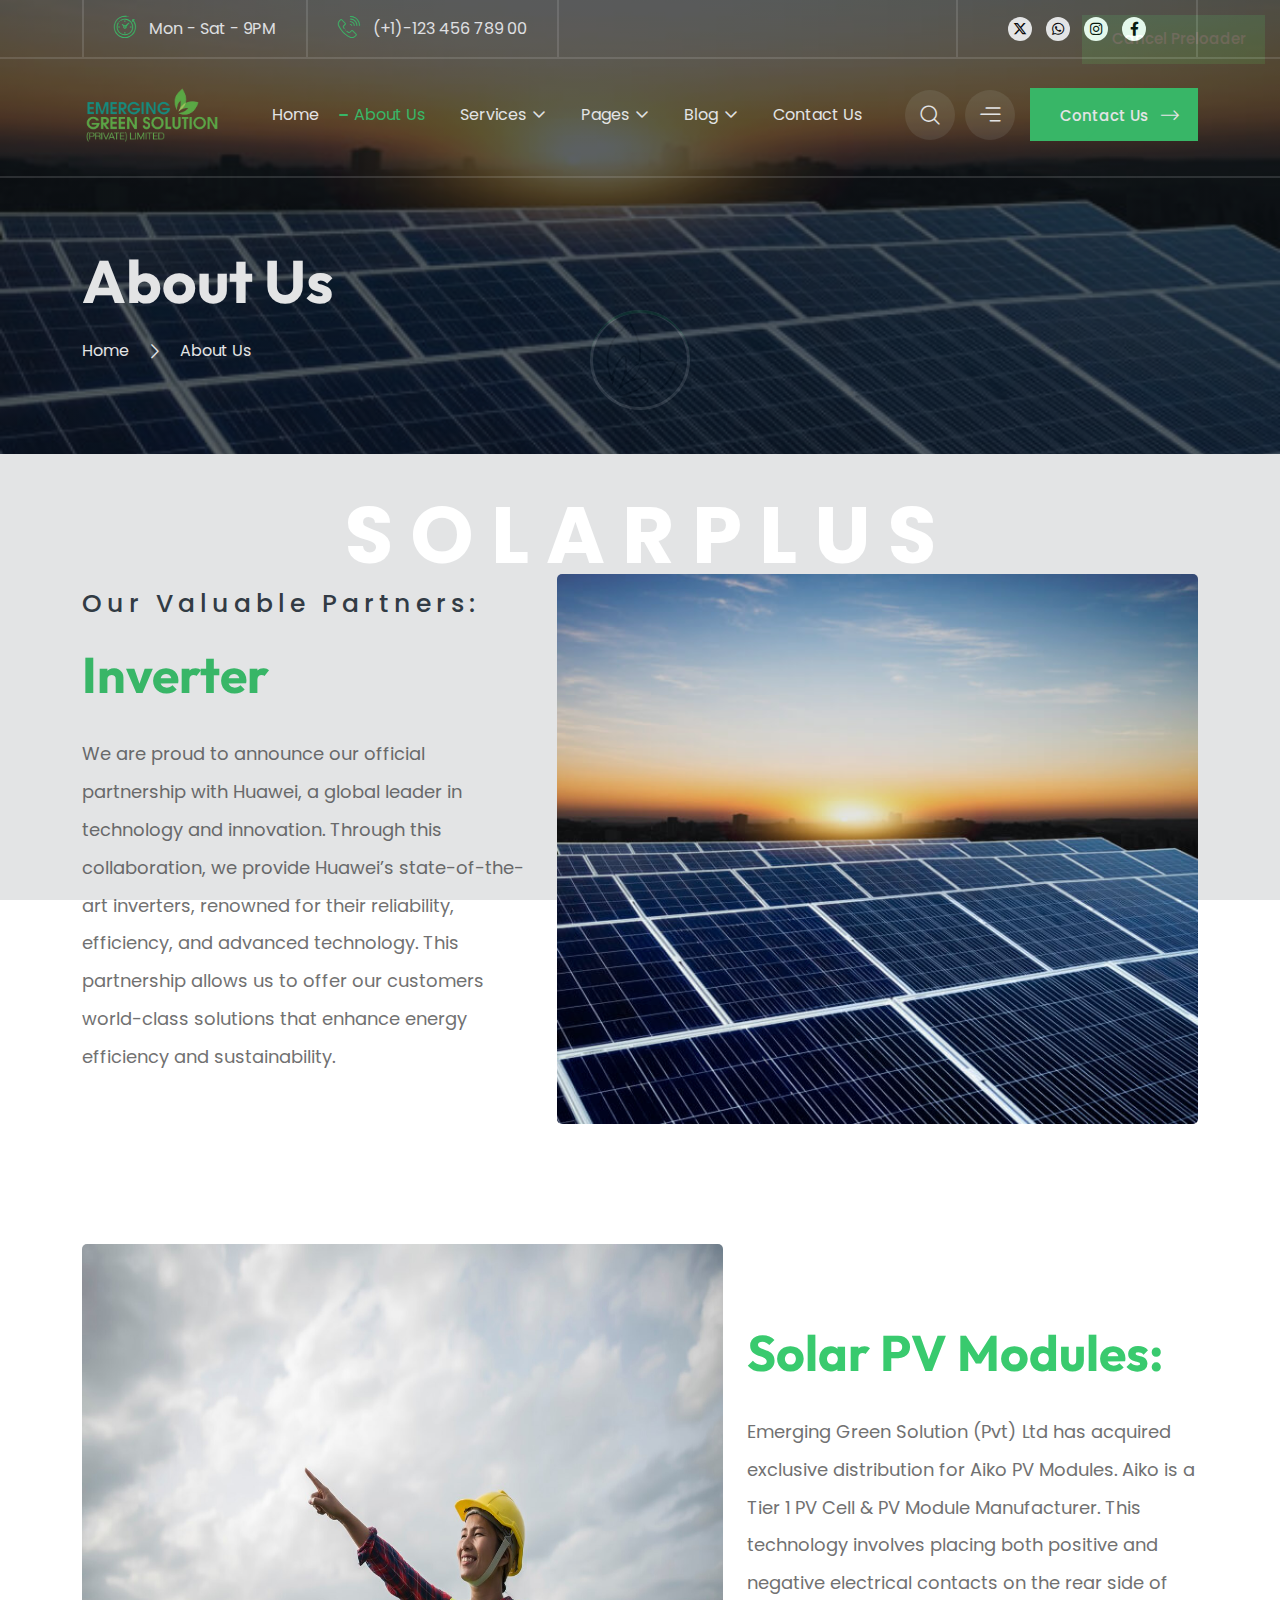
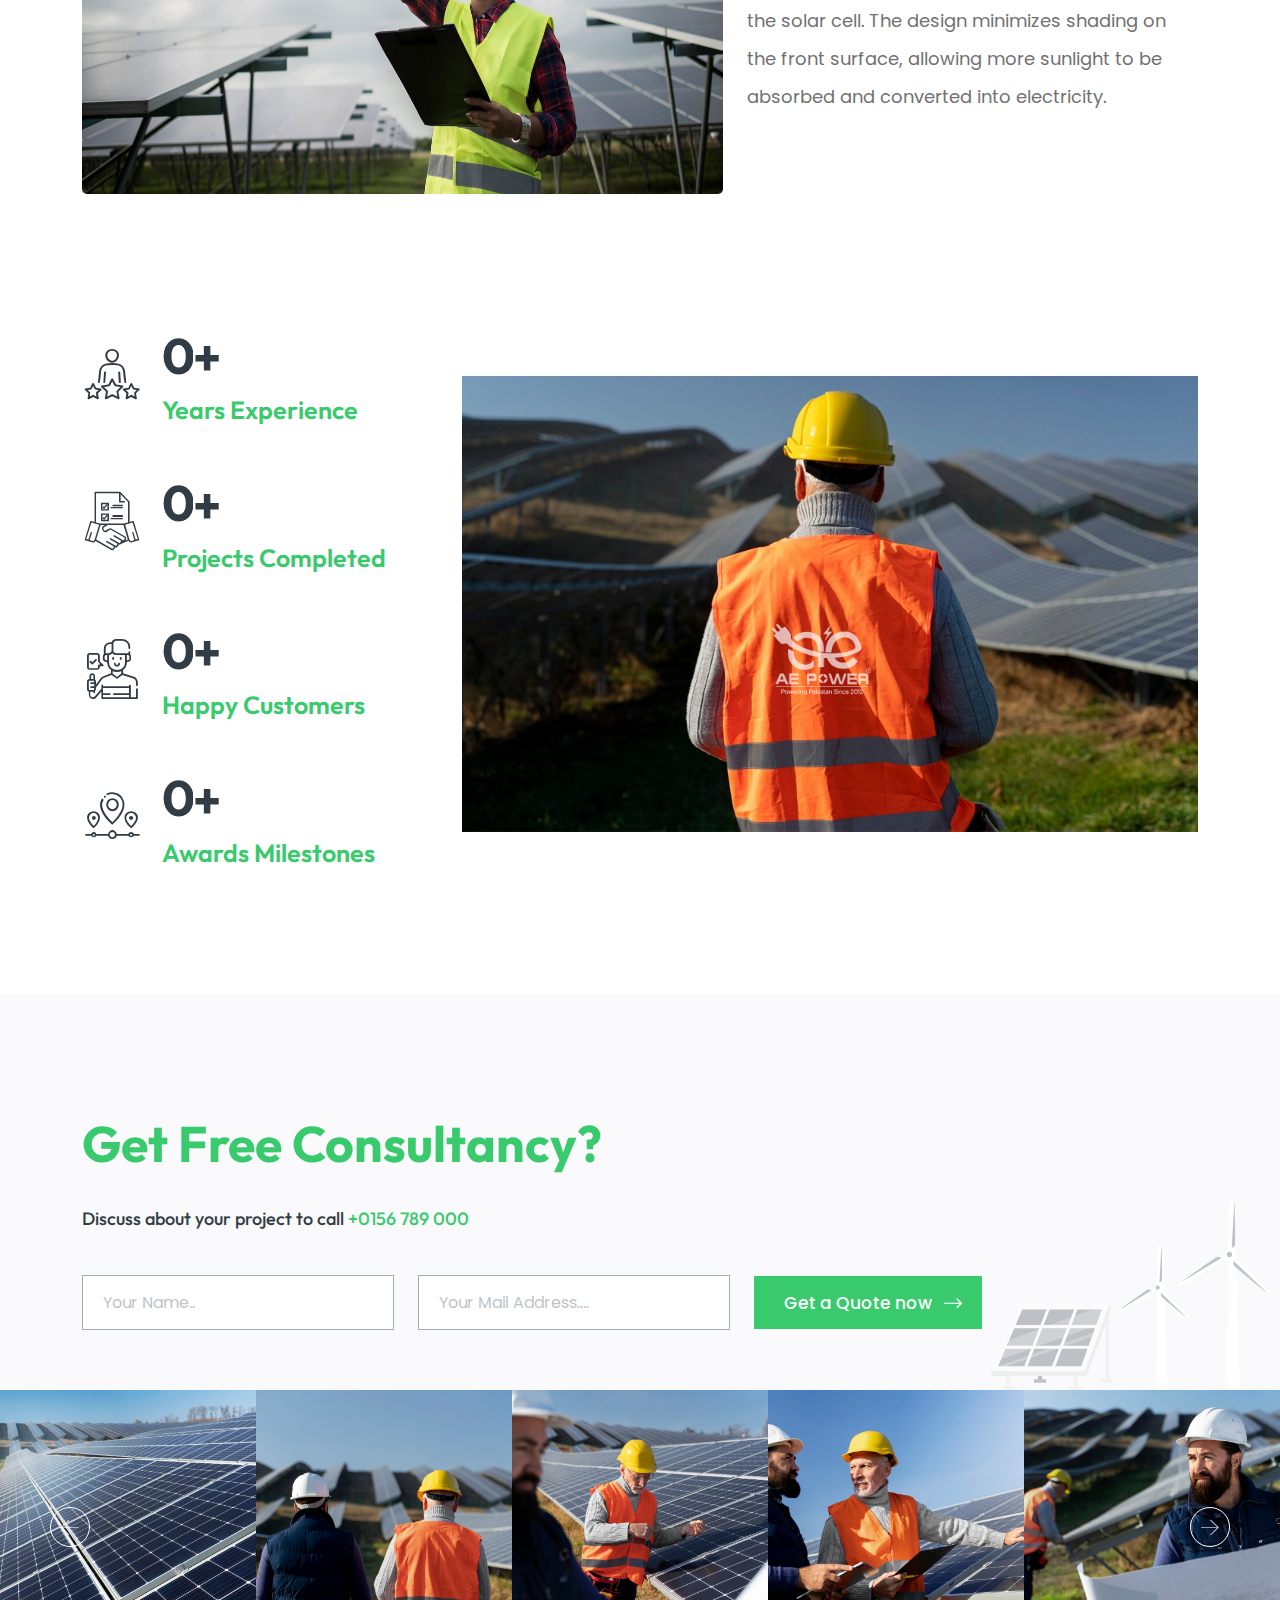
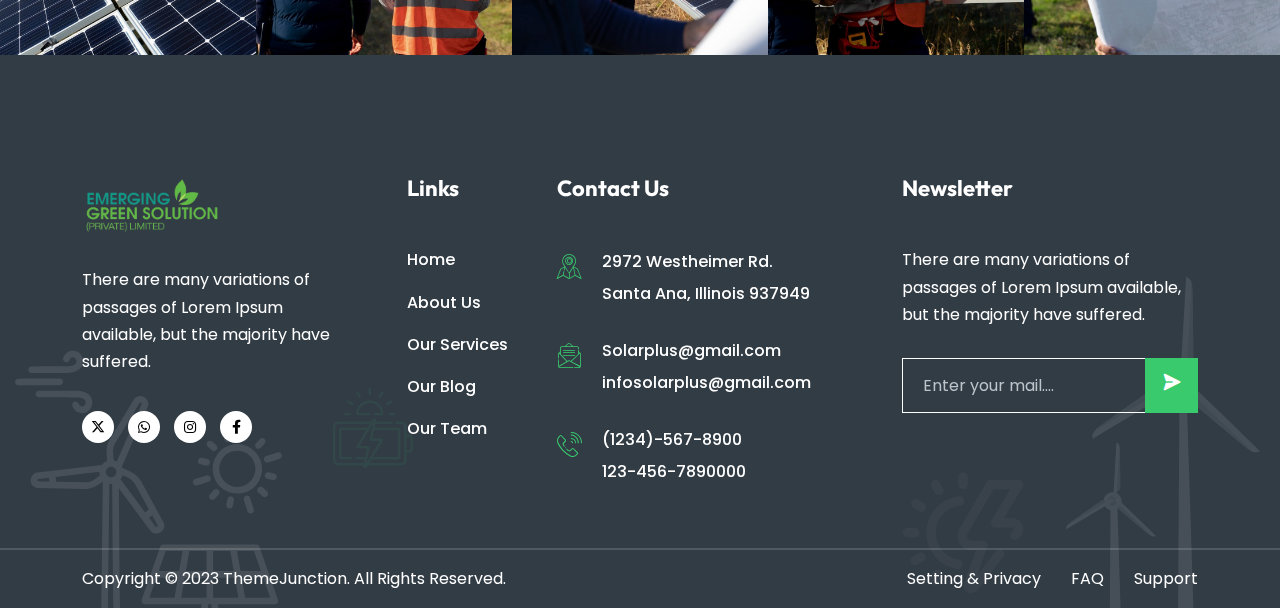
==== commit aa6daf5c: "fix: "these changes are done"" ====
--- a/about-us.html
+++ b/about-us.html
@@ -8,8 +8,7 @@
     <meta name="description" content="" />
 
     <!-- Site Title -->
-    <title>SolarPlus - Solar & Renewable Energy HTML Template</title>
-
+    <title>Emerging Green Solution</title>
     <!-- Place favicon.ico in the root directory -->
     <link rel="apple-touch-icon" href="assets/images/fav.svg" />
     <link rel="shortcut icon" type="image/x-icon" href="assets/images/fav.svg" />
@@ -211,15 +210,8 @@
                                 <div class="tj-menu-area d-lg-block d-none">
                                     <nav>
                                         <ul>
-                                            <li class="has-dropdown">
+                                            <li>
                                                 <a href="index.html">Home</a>
-                                                <ul class="sub-menu">
-                                                    <li>
-                                                        <a href="index.html">Home One</a>
-                                                    </li>
-                                                    <li><a href="index-2.html">Home Two</a></li>
-                                                    <li><a href="index-3.html">Home Three</a></li>
-                                                </ul>
                                             </li>
                                             <li class="current-menu-item">
                                                 <a href="about-us.html">About Us</a>
@@ -249,12 +241,6 @@
                                                             </li>
                                                         </ul>
                                                     </li>
-                                                    <li>
-                                                        <a href="team.html">Team</a>
-                                                    </li>
-                                                    <li>
-                                                        <a href="faq.html">Faq</a>
-                                                    </li>
                                                 </ul>
                                             </li>
                                             <li class="has-dropdown">
@@ -262,12 +248,6 @@
                                                 <ul class="sub-menu">
                                                     <li>
                                                         <a href="blog-grid.html">Blog Grid</a>
-                                                    </li>
-                                                    <li>
-                                                        <a href="blog.html">Blog Standard</a>
-                                                    </li>
-                                                    <li>
-                                                        <a href="blog-details.html">Blog Details</a>
                                                     </li>
                                                 </ul>
                                             </li>
@@ -365,12 +345,6 @@
                                                 <ul class="sub-menu">
                                                     <li>
                                                         <a href="blog-grid.html">Blog Grid</a>
-                                                    </li>
-                                                    <li>
-                                                        <a href="blog.html">Blog Standard</a>
-                                                    </li>
-                                                    <li>
-                                                        <a href="blog-details.html">Blog Details</a>
                                                     </li>
                                                 </ul>
                                             </li>
@@ -460,28 +434,7 @@
                         <div class="about-image-group">
                             <div class="about-lg-image">
                                 <img src="assets/images/about/about-1.jpg" alt="Image" />
-                                <!-- <div class="about-circle">
-                                    <div class="video-play">
-                                        <a class="venobox popup-videos-button" data-autoplay="true" data-vbtype="video"
-                                            href="https://www.youtube.com/watch?v=ADmQTw4qqTY">
-                                            <i class="fa-solid fa-play"></i>
-                                            <svg class="shape-1" viewBox="0 0 100 100" width="150" height="100">
-                                                <defs>
-                                                    <path id="circle" d="
-                                                          M 50, 50
-                                                          m -37, 0
-                                                          a 37,37 0 1,1 74,0
-                                                          a 37,37 0 1,1 -74,0" />
-                                                </defs>
-                                                <text font-size="16">
-                                                    <textPath xlink:href="#circle" class="shape-1">
-                                                        Solar Energy . Solar Energy .
-                                                    </textPath>
-                                                </text>
-                                            </svg>
-                                        </a>
-                                    </div>
-                                </div> -->
+                                
                             </div>
                         </div>
                     </div>
